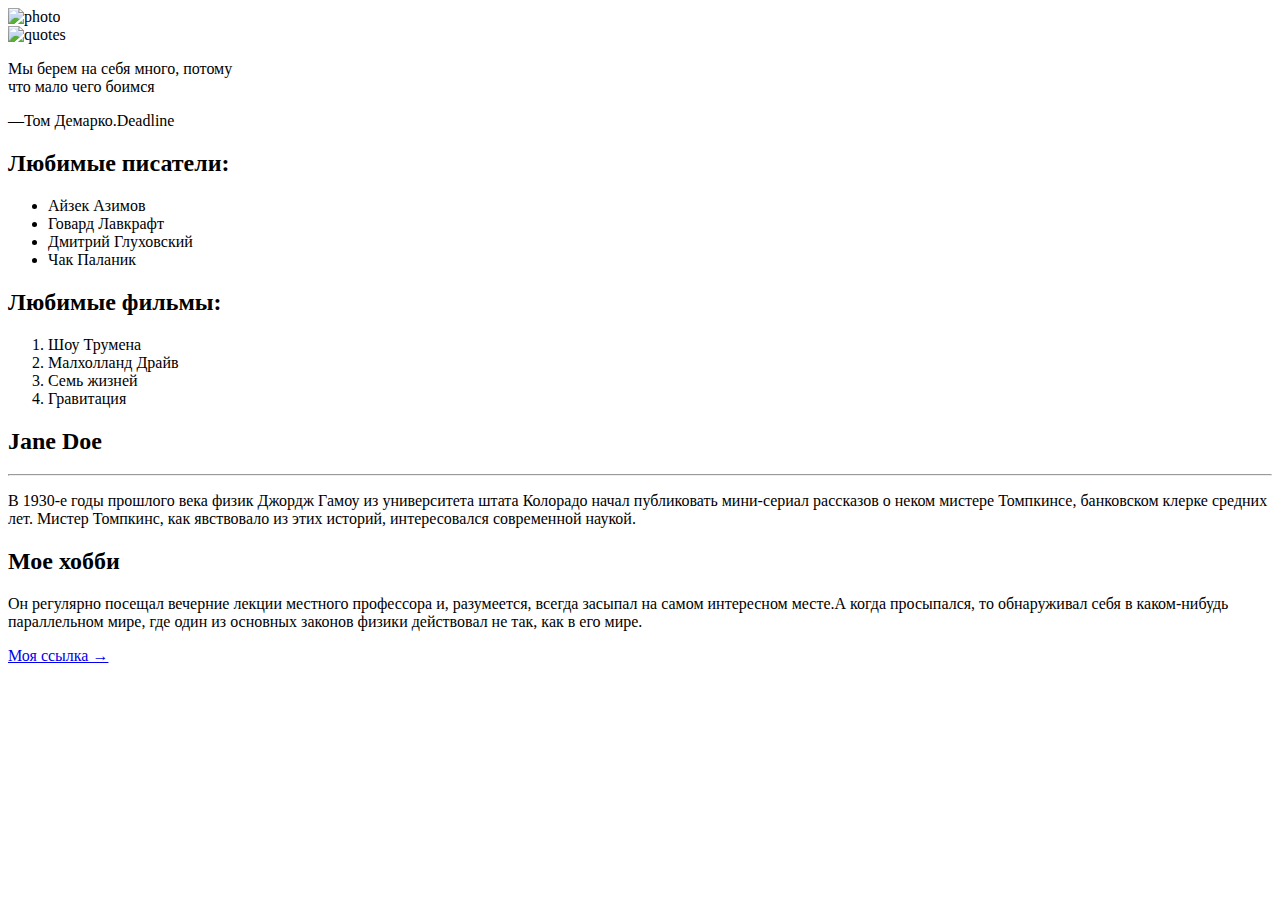
==== lw5/index.html @ 714f7467 "Add files via upload" ====
<!DOCTYPE HTML>
<html lang="ru">
<head>
  <meta charset="UTF-8">
  <title>Page about my life</title>
  <link href="https://fonts.googleapis.com/css2?family=Open+Sans:wght@400;600;700&display=swap" rel="stylesheet">
  <link rel="stylesheet" href="css/style.css"> 
</head>
<body>
  <div class="container"> 
    <div class="high">
      <img class="photo" src="imges/my_photo.png" alt="photo">
      <div class="quote">
        <img src="imges/quotes.png" alt="quotes">
        <p>Мы берем на себя много, потому<br>что мало чего боимся</p>
        <p class="author">&mdash;Том Демарко.Deadline</p>
      </div>
    </div>
    <div class="down">
      <div class="targets">
        <div class="first_ul">
          <h2 class="h2_targets">Любимые писатели:</h2>
          <ul>
            <li>Айзек Азимов</li>
            <li>Говард Лавкрафт</li>
            <li>Дмитрий Глуховский</li>
            <li>Чак Паланик</li>
          </ul>
        </div>
        <div class="second_ul"> 
          <h2 class="h2_targets">Любимые фильмы:</h2>
          <ol>
            <li>Шоу Трумена</li>
            <li>Малхолланд Драйв</li>
            <li>Семь жизней</li>
            <li>Гравитация</li>
          </ol>
        </div>
      </div>
      <div class="main">
        <h2 class="main_topic"> Jane Doe </h2>
        <hr>
        <div class="main_first">
          <p>
              В 1930-е годы прошлого века физик Джордж Гамоу из университета штата Колорадо начал публиковать мини-сериал рассказов о неком мистере Томпкинсе, банковском клерке средних лет. Мистер Томпкинс, как явствовало из этих историй, интересовался современной наукой. 
          </p>  
        </div>
        <h2 class="second_topic">Мое хобби</h2>
        <div class="main_second">
          <p>
              Он регулярно посещал вечерние лекции местного профессора и, разумеется, всегда засыпал на самом интересном месте.А когда просыпался, то обнаруживал себя в каком-нибудь параллельном мире, где один из основных законов физики действовал не так, как в его мире. 
          </p>
        </div>
        <a href="https://vk.com/id154016623">Моя ссылка &rarr;</a>
      </div>
    </div>
  </div>
</body>
</html>
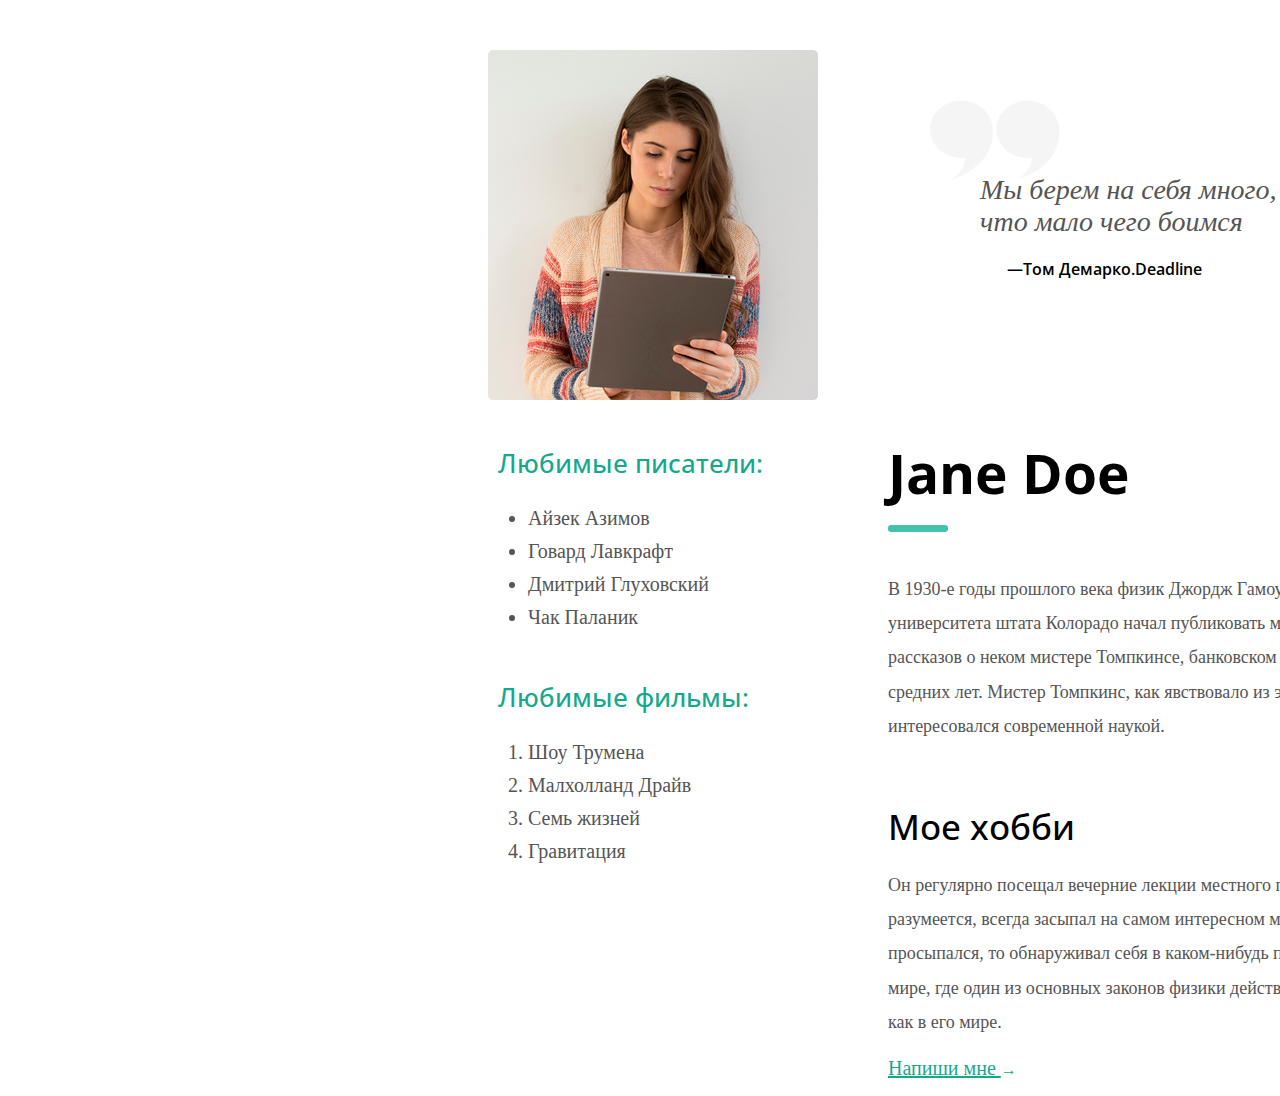
==== commit 55093955: "Add files via upload" ====
--- a/lw5/index.html
+++ b/lw5/index.html
@@ -9,14 +9,30 @@
 <body>
   <div class="container"> 
     <div class="high">
-      <img class="photo" src="imges/my_photo.png" alt="photo">
+      <img class="photo" src="images/my_photo.png" alt="photo">
       <div class="quote">
-        <img src="imges/quotes.png" alt="quotes">
+        <img src="images/quotes.png" alt="quotes">
         <p>Мы берем на себя много, потому<br>что мало чего боимся</p>
         <p class="author">&mdash;Том Демарко.Deadline</p>
       </div>
     </div>
     <div class="down">
+      <div class="main">
+        <h1 class="main_topic"> Jane Doe </h1>
+        <hr>
+        <div class="main_first">
+          <p>
+              В 1930-е годы прошлого века физик Джордж Гамоу из университета штата Колорадо начал публиковать мини-сериал рассказов о неком мистере Томпкинсе, банковском клерке средних лет. Мистер Томпкинс, как явствовало из этих историй, интересовался современной наукой. 
+          </p>  
+        </div>
+        <h2 class="second_topic">Мое хобби</h2>
+        <div class="main_second">
+          <p>
+              Он регулярно посещал вечерние лекции местного профессора и, разумеется, всегда засыпал на самом интересном месте.А когда просыпался, то обнаруживал себя в каком-нибудь параллельном мире, где один из основных законов физики действовал не так, как в его мире. 
+          </p>
+        </div>
+        <p class="pointer"><a href="https://vk.com/id154016623">Напиши мне </a><span>&rarr;</span></p>
+      </div>
       <div class="targets">
         <div class="first_ul">
           <h2 class="h2_targets">Любимые писатели:</h2>
@@ -37,22 +53,6 @@
           </ol>
         </div>
       </div>
-      <div class="main">
-        <h2 class="main_topic"> Jane Doe </h2>
-        <hr>
-        <div class="main_first">
-          <p>
-              В 1930-е годы прошлого века физик Джордж Гамоу из университета штата Колорадо начал публиковать мини-сериал рассказов о неком мистере Томпкинсе, банковском клерке средних лет. Мистер Томпкинс, как явствовало из этих историй, интересовался современной наукой. 
-          </p>  
-        </div>
-        <h2 class="second_topic">Мое хобби</h2>
-        <div class="main_second">
-          <p>
-              Он регулярно посещал вечерние лекции местного профессора и, разумеется, всегда засыпал на самом интересном месте.А когда просыпался, то обнаруживал себя в каком-нибудь параллельном мире, где один из основных законов физики действовал не так, как в его мире. 
-          </p>
-        </div>
-        <a href="https://vk.com/id154016623">Моя ссылка &rarr;</a>
-      </div>
     </div>
   </div>
 </body>
--- a/lw5/css/style.css
+++ b/lw5/css/style.css
@@ -0,0 +1,173 @@
+body, html
+{
+  height: 100%;
+  width: 100%;
+  padding: 0;
+  margin: ;
+}
+
+.container
+{
+  width: 987px;
+  padding-left: 480px;
+  margin-top: 50px;
+    
+}
+
+.photo
+{
+  float: left;
+  height: 350px;
+  width: 330px;
+}
+
+.targets
+{
+  float: left;
+  margin-top: 35px;
+}
+
+.targets h2
+{
+  font: 500 26px 'Open Sans';
+  margin:10px;
+  color: #15a98c;
+}
+
+.main
+{
+  float: right;
+  width: 500px;
+  padding-right: 100px;
+}
+
+.high
+{
+  width: auto;
+  height: 350px;
+}
+
+.down
+{
+  width: 1000px;
+  height: 600px;;
+}
+
+.first_ul li
+{
+  padding-top: 10px;
+  font: 20px 'Georgia';
+  color: #555555;
+}
+
+.second_ul li
+{
+  padding-top: 10px;
+  font: 20px 'Georgia';
+  color: #555555;
+}
+
+.second_ul
+{
+  margin-top: 50px;
+}
+
+.quote 
+{
+  margin: 0;
+  float: right;
+  padding-top: 50px;
+  padding-right: 100px;  
+  height: 300px;
+}
+
+.quote p
+{
+  font: 400 italic 28px 'Georgia';
+  color: #555555;
+  margin: 0;
+  padding: 0;
+  padding-left: 50px;
+  margin-top: -10px;  
+}
+
+p.author
+{
+  font: 600 16px 'Open Sans';
+  color: #000;
+  margin: 0;
+  padding: 0;
+  padding-left: 77px;
+  padding-top: 20px; 
+}
+
+.quote img
+{
+  width: 130px ;
+  height: 80px;
+  padding: 0;
+  margin: 0;
+}
+
+.right h1
+{
+  margin: 0;
+  padding: 0;
+  margin-top: 150px;
+  margin-left: 40px;
+  margin-bottom: -20px;
+}
+
+.main_first
+{
+  font: 18px 'Georgia';
+  margin-top: 40px;
+  padding-top: 0px;
+  line-height: 190%;
+  color: #555555;
+}
+
+.main_second
+{
+  font: 18px 'Georgia';
+  line-height: 190%;
+  color: #555555;
+}
+
+.main hr
+{
+  width: 60px;
+  height: 7px;
+  border: 0;
+  background-color: #45c3aa;
+  border-radius: 3px;
+  margin: 0;
+  padding: 0;
+}
+
+.main_topic 
+{
+  font: 700 55px 'Open sans';
+  margin-top: 35px;
+  margin-bottom: 15px;
+}
+
+.second_topic
+{
+  font: 500 35px 'Open Sans';
+  margin:0;
+  padding:0;
+  margin-top: 60px;
+  color: black;
+}
+
+.down a
+{
+  color: #15a98c;
+  font-size: 20px;
+}
+
+span
+{
+  color: #15a98c;
+}